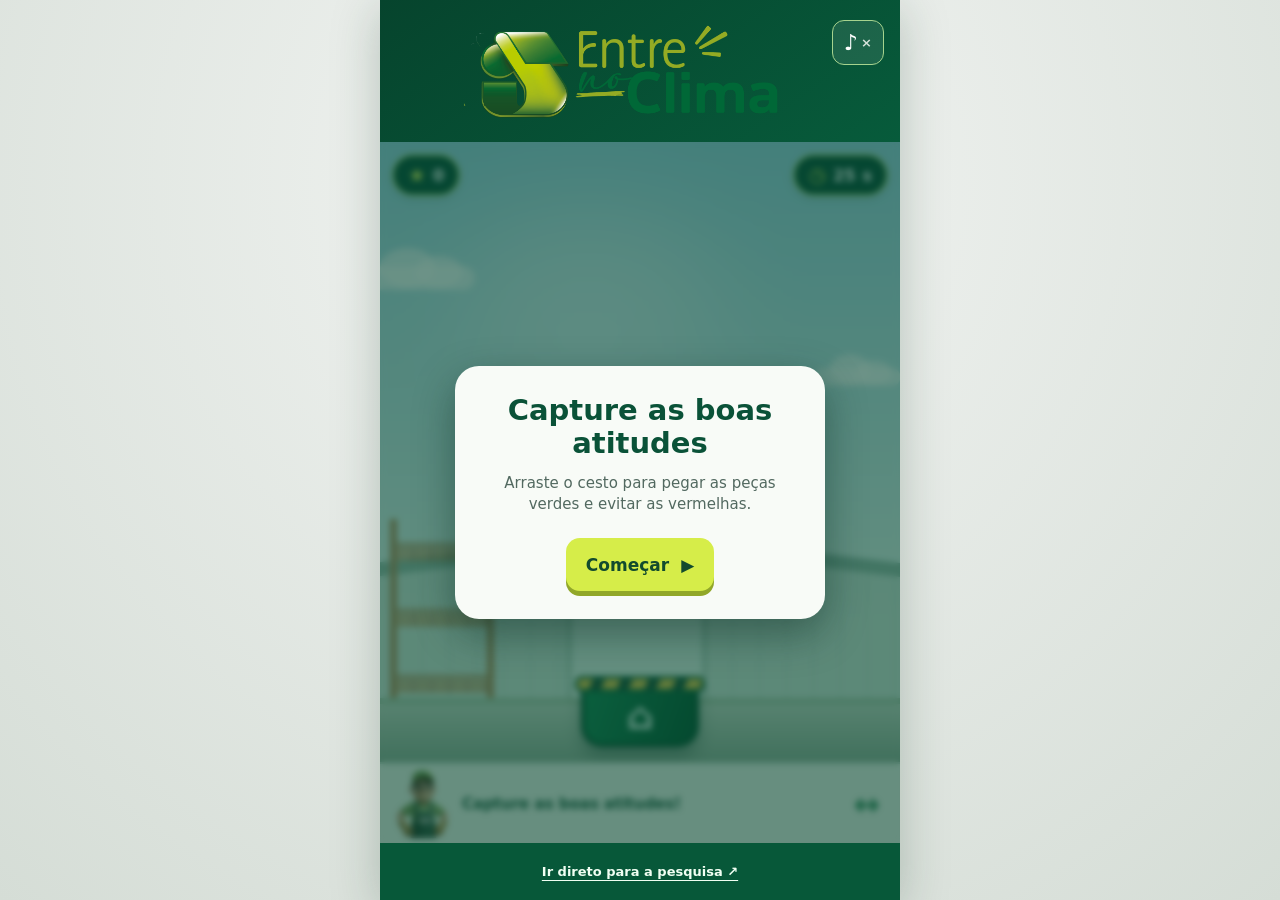
==== entre-no-clima-game/index.html @ 2648f476 "Add files via upload Primeira versão do minigame Entre no Clima" ====
<!doctype html>
<html lang="pt-BR">
<head>
  <meta charset="utf-8" />
  <meta name="viewport" content="width=device-width, initial-scale=1, viewport-fit=cover" />
  <meta name="theme-color" content="#075839" />
  <meta name="description" content="Entre no Clima — um convite para participar da pesquisa de clima." />
  <title>Entre no Clima | Minigame</title>
  <link rel="stylesheet" href="styles.css" />
</head>
<body>
  <main class="app">
    <header class="header">
      <img class="campaign-logo" src="assets/logo-entre-no-clima.png" alt="Entre no Clima" />
      <button id="soundButton" class="sound-button" type="button" aria-label="Ativar som e narração" aria-pressed="false" title="Ativar som e narração">♪ <span id="soundMark">×</span></button>
    </header>
    <section class="game-shell" aria-label="Jogo Capture as Boas Atitudes">
      <div class="hud" aria-live="off">
        <div class="hud-chip"><span aria-hidden="true">★</span> <span id="score">0</span></div>
        <div class="hud-chip"><span aria-hidden="true">◷</span> <span id="timer">25</span>s</div>
      </div>
      <div id="playfield" class="playfield" aria-label="Área do jogo: capture as atitudes positivas e evite as negativas">
        <div class="scenery" aria-hidden="true">
          <div class="sky-glow"></div><div class="cloud c1"></div><div class="cloud c2"></div>
          <div class="warehouse warehouse-left"></div><div class="warehouse warehouse-right"></div>
          <div class="shelf"><i></i><i></i><i></i></div>
          <div class="ground"></div>
        </div>
        <div id="pieces" class="pieces"></div>
        <div id="basket" class="basket" aria-label="Cesto para capturar as atitudes">
          <span class="basket-rim"></span><span class="basket-mark" aria-hidden="true">⌂</span>
        </div>
        <div id="floatingScore" class="floating-score" aria-live="polite"></div>
      </div>
      <div class="game-bottom">
        <div class="narrator"><img src="assets/joao-busto.png" alt="João da Construção" /><span id="narratorMessage">Capture as boas atitudes!</span></div>
        <div class="touch-help" aria-hidden="true">↔</div>
      </div>
      <div id="startOverlay" class="overlay">
        <div class="overlay-panel">
          <h1>Capture as boas atitudes</h1>
          <p>Arraste o cesto para pegar as peças verdes e evitar as vermelhas.</p>
          <button id="startButton" class="primary-button" type="button">Começar <span aria-hidden="true">▶</span></button>
        </div>
      </div>
      <div id="endOverlay" class="overlay hidden" aria-live="polite">
        <div class="overlay-panel final-panel">
          <span class="finish-icon" aria-hidden="true">✦</span>
          <h2>Sua voz importa</h2>
          <a class="primary-button" href="https://docs.google.com/forms/d/e/1FAIpQLSemX0nyQykKrwrfwwai6owPVf_x1mg0HSlP7nuk1B47JxGbfg/viewform?usp=sharing&amp;ouid=108156601853218969947" target="_blank" rel="noopener noreferrer">Responder pesquisa <span aria-hidden="true">↗</span></a>
          <button id="againButton" class="again-button" type="button">Jogar novamente</button>
        </div>
      </div>
    </section>
    <footer class="footer"><a class="skip-link" href="https://docs.google.com/forms/d/e/1FAIpQLSemX0nyQykKrwrfwwai6owPVf_x1mg0HSlP7nuk1B47JxGbfg/viewform?usp=sharing&amp;ouid=108156601853218969947" target="_blank" rel="noopener noreferrer">Ir direto para a pesquisa ↗</a></footer>
  </main>
  <script src="game.js" defer></script>
</body>
</html>
---- entre-no-clima-game/styles.css ----
:root {font-family:system-ui,-apple-system,"Segoe UI",sans-serif;color:#f8fff9;background:#e9eeea;font-synthesis:none} * {box-sizing:border-box} body{margin:0;min-height:100svh;display:flex;justify-content:center;background:radial-gradient(circle at 50% 20%,#f3f5f3,#d5ddd6)} button,a{font:inherit} button{cursor:pointer} .app{width:min(100%,520px);min-height:100svh;background:#075839;display:flex;flex-direction:column;box-shadow:0 10px 45px #173b2840;overflow:hidden}.header{height:clamp(96px,16svh,142px);min-height:95px;display:flex;align-items:center;justify-content:center;position:relative;padding:5px 54px 5px 16px;background:linear-gradient(145deg,#06442d,#075b3b)}.campaign-logo{width:min(100%,320px);height:100%;object-fit:contain}.sound-button{position:absolute;right:16px;top:20px;border:1px solid #a6d38e;color:#fff;background:#ffffff17;border-radius:12px;padding:9px 11px;font-weight:800;font-size:22px;display:flex;gap:3px;align-items:center}.sound-button span{font-size:13px;color:#d6e2da}.game-shell{flex:1;min-height:420px;position:relative;display:flex;flex-direction:column;background:linear-gradient(#9ad0e3,#e8f6ee 68%)}.hud{position:absolute;top:12px;left:12px;right:12px;z-index:5;display:flex;justify-content:space-between;pointer-events:none}.hud-chip{display:flex;align-items:center;gap:7px;border-radius:100px;border:2px solid #b1d66f;background:#064a35;color:white;padding:7px 14px;font-weight:850;box-shadow:0 3px 8px #0f34282b}.hud-chip span:first-child{color:#d6eb56;font-size:20px}.playfield{flex:1;min-height:310px;position:relative;overflow:hidden;touch-action:none;user-select:none}.scenery{position:absolute;inset:0;pointer-events:none}.sky-glow{position:absolute;left:15%;top:10%;width:260px;height:200px;background:#ffffff70;border-radius:50%;filter:blur(55px)}.cloud{position:absolute;background:#fff9;filter:blur(1px);border-radius:100px;width:115px;height:24px}.cloud:before,.cloud:after{content:"";position:absolute;background:#fff9;border-radius:50%;height:40px;width:55px;bottom:2px;left:20px}.cloud:after{height:32px;width:48px;left:55px}.c1{top:20%;left:-20px}.c2{top:36%;right:-15px;transform:scale(.75)}.warehouse{position:absolute;bottom:42px;width:45%;height:27%;opacity:.52;background:repeating-linear-gradient(90deg,#c4d8cc 0 24px,#b5cfc1 24px 27px);border:5px solid #8eae9a;border-top:14px solid #56846e}.warehouse-left{left:-8%;transform:skewY(-7deg)}.warehouse-right{right:-7%;transform:skewY(7deg)}.shelf{position:absolute;left:2%;bottom:45px;width:20%;height:32%;border-left:7px solid #b58d63;border-right:7px solid #b58d63;display:flex;flex-direction:column;justify-content:space-around}.shelf i{display:block;height:19px;border-top:6px solid #b58d63;background:repeating-linear-gradient(90deg,#c4905c 0 15px,#a96e4a 15px 18px);opacity:.6}.ground{position:absolute;bottom:0;height:64px;width:100%;background:linear-gradient(#c8d6c7,#93ac99);border-top:6px solid #adc5ad}.pieces{position:absolute;inset:0;pointer-events:none}.piece{position:absolute;top:0;left:0;transform:translate3d(-200px,-200px,0);padding:11px 13px 12px;border-radius:12px 12px 8px 8px;font-size:clamp(14px,4vw,18px);font-weight:850;white-space:nowrap;box-shadow:inset 0 3px 3px #ffffff66,0 6px 0 #00000020,0 11px 17px #183d3b24;will-change:transform}.piece::before{content:"";position:absolute;top:-7px;left:15px;right:15px;height:9px;background:inherit;border-radius:5px 5px 0 0;filter:brightness(1.09)}.piece.good{background:linear-gradient(135deg,#5cad4a,#178049);color:white;border:2px solid #087440}.piece.bad{background:linear-gradient(135deg,#e36d5c,#b94640);color:white;border:2px solid #a13e39}.basket{position:absolute;bottom:15px;left:50%;height:66px;width:118px;background:linear-gradient(110deg,#148452,#04512f);border:4px solid #064d2e;border-radius:6px 6px 21px 21px;box-shadow:inset 0 5px 0 #50bf86,0 10px 15px #183c3160;transform:translateX(-50%);z-index:4;pointer-events:none;will-change:left}.basket-rim{position:absolute;height:16px;left:-10px;right:-10px;top:-9px;border:3px solid #0c5936;border-radius:7px;background:repeating-linear-gradient(115deg,#e7c84c 0 14px,#194e38 14px 25px)}.basket-mark{position:absolute;left:0;right:0;text-align:center;top:9px;font-size:38px;font-weight:800;color:#d5efe2}.floating-score{position:absolute;z-index:6;bottom:100px;left:50%;font-size:24px;font-weight:900;color:#075839;transform:translateX(-50%);opacity:0;pointer-events:none}.floating-score.show{animation:floatUp .65s ease-out}@keyframes floatUp{0%{opacity:0;transform:translate(-50%,10px)}25%{opacity:1}100%{opacity:0;transform:translate(-50%,-20px)}}.game-bottom{height:81px;display:flex;align-items:center;justify-content:space-between;background:#eef2eb;color:#15553a;border-top:2px solid #c5d6ca;padding:5px 20px 5px 12px}.narrator{display:flex;align-items:center;gap:9px;min-width:0}.narrator img{width:61px;height:69px;object-fit:contain;object-position:bottom}.narrator span{font-size:15px;font-weight:800;line-height:1.2}.touch-help{font-size:31px;color:#2b8456;font-weight:bold}.footer{height:57px;background:#075839;display:flex;align-items:center;justify-content:center;padding:8px}.skip-link{color:#f1fff3;text-underline-offset:4px;font-size:13px;font-weight:650;display:inline-block;padding:8px}.overlay{position:absolute;inset:0;z-index:10;display:flex;justify-content:center;align-items:center;background:#06453194;padding:20px;backdrop-filter:blur(3px)}.overlay.hidden{display:none}.overlay-panel{width:min(100%,370px);background:#f8fbf7;border-radius:24px;padding:28px 23px;text-align:center;color:#0a5238;box-shadow:0 15px 40px #052a2070}.overlay-panel h1{font-size:clamp(23px,6vw,29px);line-height:1.15;margin:0 0 12px}.overlay-panel h2{font-size:clamp(27px,8vw,36px);margin:2px 0 23px}.overlay-panel p{font-size:15px;color:#526960;margin:0 0 22px;line-height:1.45}.primary-button{border:0;display:inline-flex;justify-content:center;align-items:center;gap:12px;text-decoration:none;color:#124b2e;background:#d6ed49;font-weight:850;font-size:17px;min-height:53px;padding:13px 20px;border-radius:14px;box-shadow:0 5px 0 #91a729}.primary-button:focus-visible,.skip-link:focus-visible,.sound-button:focus-visible,.again-button:focus-visible{outline:3px solid #ff9c47;outline-offset:3px}.finish-icon{color:#72aa38;font-size:54px}.again-button{border:0;background:transparent;text-decoration:underline;color:#436b57;margin-top:25px;padding:9px}.final-panel{padding-top:35px;padding-bottom:25px}@media (max-height:640px){.header{height:88px;min-height:88px}.game-shell{min-height:360px}.game-bottom{height:68px}.narrator img{height:59px;width:50px}.footer{height:43px}.playfield{min-height:220px}}@media (min-width:650px){.app{min-height:min(100svh,850px);margin:0 auto}.game-shell{min-height:550px}}
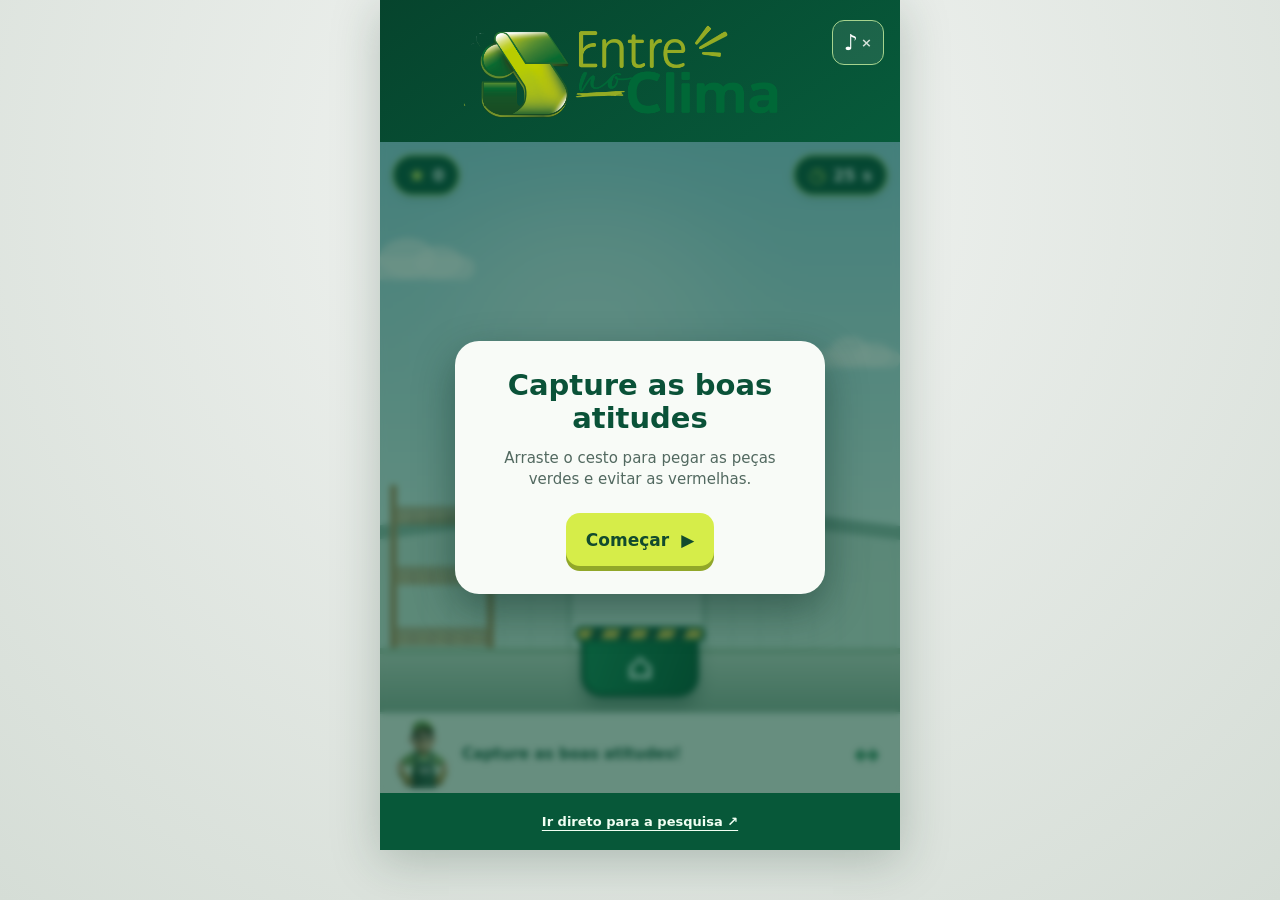
==== commit e5dd2646: "Prepare responsive game for release without replay action" ====
--- a/entre-no-clima-game/index.html
+++ b/entre-no-clima-game/index.html
@@ -19,7 +19,7 @@
         <div class="hud-chip"><span aria-hidden="true">★</span> <span id="score">0</span></div>
         <div class="hud-chip"><span aria-hidden="true">◷</span> <span id="timer">25</span>s</div>
       </div>
-      <div id="playfield" class="playfield" aria-label="Área do jogo: capture as atitudes positivas e evite as negativas">
+      <div id="playfield" class="playfield" tabindex="-1" aria-label="Área do jogo: capture as atitudes positivas e evite as negativas. Use as setas ou as teclas A e D para mover o cesto.">
         <div class="scenery" aria-hidden="true">
           <div class="sky-glow"></div><div class="cloud c1"></div><div class="cloud c2"></div>
           <div class="warehouse warehouse-left"></div><div class="warehouse warehouse-right"></div>
@@ -48,7 +48,6 @@
           <span class="finish-icon" aria-hidden="true">✦</span>
           <h2>Sua voz importa</h2>
           <a class="primary-button" href="https://docs.google.com/forms/d/e/1FAIpQLSemX0nyQykKrwrfwwai6owPVf_x1mg0HSlP7nuk1B47JxGbfg/viewform?usp=sharing&amp;ouid=108156601853218969947" target="_blank" rel="noopener noreferrer">Responder pesquisa <span aria-hidden="true">↗</span></a>
-          <button id="againButton" class="again-button" type="button">Jogar novamente</button>
         </div>
       </div>
     </section>
--- a/entre-no-clima-game/styles.css
+++ b/entre-no-clima-game/styles.css
@@ -1 +1,11 @@
-:root {font-family:system-ui,-apple-system,"Segoe UI",sans-serif;color:#f8fff9;background:#e9eeea;font-synthesis:none} * {box-sizing:border-box} body{margin:0;min-height:100svh;display:flex;justify-content:center;background:radial-gradient(circle at 50% 20%,#f3f5f3,#d5ddd6)} button,a{font:inherit} button{cursor:pointer} .app{width:min(100%,520px);min-height:100svh;background:#075839;display:flex;flex-direction:column;box-shadow:0 10px 45px #173b2840;overflow:hidden}.header{height:clamp(96px,16svh,142px);min-height:95px;display:flex;align-items:center;justify-content:center;position:relative;padding:5px 54px 5px 16px;background:linear-gradient(145deg,#06442d,#075b3b)}.campaign-logo{width:min(100%,320px);height:100%;object-fit:contain}.sound-button{position:absolute;right:16px;top:20px;border:1px solid #a6d38e;color:#fff;background:#ffffff17;border-radius:12px;padding:9px 11px;font-weight:800;font-size:22px;display:flex;gap:3px;align-items:center}.sound-button span{font-size:13px;color:#d6e2da}.game-shell{flex:1;min-height:420px;position:relative;display:flex;flex-direction:column;background:linear-gradient(#9ad0e3,#e8f6ee 68%)}.hud{position:absolute;top:12px;left:12px;right:12px;z-index:5;display:flex;justify-content:space-between;pointer-events:none}.hud-chip{display:flex;align-items:center;gap:7px;border-radius:100px;border:2px solid #b1d66f;background:#064a35;color:white;padding:7px 14px;font-weight:850;box-shadow:0 3px 8px #0f34282b}.hud-chip span:first-child{color:#d6eb56;font-size:20px}.playfield{flex:1;min-height:310px;position:relative;overflow:hidden;touch-action:none;user-select:none}.scenery{position:absolute;inset:0;pointer-events:none}.sky-glow{position:absolute;left:15%;top:10%;width:260px;height:200px;background:#ffffff70;border-radius:50%;filter:blur(55px)}.cloud{position:absolute;background:#fff9;filter:blur(1px);border-radius:100px;width:115px;height:24px}.cloud:before,.cloud:after{content:"";position:absolute;background:#fff9;border-radius:50%;height:40px;width:55px;bottom:2px;left:20px}.cloud:after{height:32px;width:48px;left:55px}.c1{top:20%;left:-20px}.c2{top:36%;right:-15px;transform:scale(.75)}.warehouse{position:absolute;bottom:42px;width:45%;height:27%;opacity:.52;background:repeating-linear-gradient(90deg,#c4d8cc 0 24px,#b5cfc1 24px 27px);border:5px solid #8eae9a;border-top:14px solid #56846e}.warehouse-left{left:-8%;transform:skewY(-7deg)}.warehouse-right{right:-7%;transform:skewY(7deg)}.shelf{position:absolute;left:2%;bottom:45px;width:20%;height:32%;border-left:7px solid #b58d63;border-right:7px solid #b58d63;display:flex;flex-direction:column;justify-content:space-around}.shelf i{display:block;height:19px;border-top:6px solid #b58d63;background:repeating-linear-gradient(90deg,#c4905c 0 15px,#a96e4a 15px 18px);opacity:.6}.ground{position:absolute;bottom:0;height:64px;width:100%;background:linear-gradient(#c8d6c7,#93ac99);border-top:6px solid #adc5ad}.pieces{position:absolute;inset:0;pointer-events:none}.piece{position:absolute;top:0;left:0;transform:translate3d(-200px,-200px,0);padding:11px 13px 12px;border-radius:12px 12px 8px 8px;font-size:clamp(14px,4vw,18px);font-weight:850;white-space:nowrap;box-shadow:inset 0 3px 3px #ffffff66,0 6px 0 #00000020,0 11px 17px #183d3b24;will-change:transform}.piece::before{content:"";position:absolute;top:-7px;left:15px;right:15px;height:9px;background:inherit;border-radius:5px 5px 0 0;filter:brightness(1.09)}.piece.good{background:linear-gradient(135deg,#5cad4a,#178049);color:white;border:2px solid #087440}.piece.bad{background:linear-gradient(135deg,#e36d5c,#b94640);color:white;border:2px solid #a13e39}.basket{position:absolute;bottom:15px;left:50%;height:66px;width:118px;background:linear-gradient(110deg,#148452,#04512f);border:4px solid #064d2e;border-radius:6px 6px 21px 21px;box-shadow:inset 0 5px 0 #50bf86,0 10px 15px #183c3160;transform:translateX(-50%);z-index:4;pointer-events:none;will-change:left}.basket-rim{position:absolute;height:16px;left:-10px;right:-10px;top:-9px;border:3px solid #0c5936;border-radius:7px;background:repeating-linear-gradient(115deg,#e7c84c 0 14px,#194e38 14px 25px)}.basket-mark{position:absolute;left:0;right:0;text-align:center;top:9px;font-size:38px;font-weight:800;color:#d5efe2}.floating-score{position:absolute;z-index:6;bottom:100px;left:50%;font-size:24px;font-weight:900;color:#075839;transform:translateX(-50%);opacity:0;pointer-events:none}.floating-score.show{animation:floatUp .65s ease-out}@keyframes floatUp{0%{opacity:0;transform:translate(-50%,10px)}25%{opacity:1}100%{opacity:0;transform:translate(-50%,-20px)}}.game-bottom{height:81px;display:flex;align-items:center;justify-content:space-between;background:#eef2eb;color:#15553a;border-top:2px solid #c5d6ca;padding:5px 20px 5px 12px}.narrator{display:flex;align-items:center;gap:9px;min-width:0}.narrator img{width:61px;height:69px;object-fit:contain;object-position:bottom}.narrator span{font-size:15px;font-weight:800;line-height:1.2}.touch-help{font-size:31px;color:#2b8456;font-weight:bold}.footer{height:57px;background:#075839;display:flex;align-items:center;justify-content:center;padding:8px}.skip-link{color:#f1fff3;text-underline-offset:4px;font-size:13px;font-weight:650;display:inline-block;padding:8px}.overlay{position:absolute;inset:0;z-index:10;display:flex;justify-content:center;align-items:center;background:#06453194;padding:20px;backdrop-filter:blur(3px)}.overlay.hidden{display:none}.overlay-panel{width:min(100%,370px);background:#f8fbf7;border-radius:24px;padding:28px 23px;text-align:center;color:#0a5238;box-shadow:0 15px 40px #052a2070}.overlay-panel h1{font-size:clamp(23px,6vw,29px);line-height:1.15;margin:0 0 12px}.overlay-panel h2{font-size:clamp(27px,8vw,36px);margin:2px 0 23px}.overlay-panel p{font-size:15px;color:#526960;margin:0 0 22px;line-height:1.45}.primary-button{border:0;display:inline-flex;justify-content:center;align-items:center;gap:12px;text-decoration:none;color:#124b2e;background:#d6ed49;font-weight:850;font-size:17px;min-height:53px;padding:13px 20px;border-radius:14px;box-shadow:0 5px 0 #91a729}.primary-button:focus-visible,.skip-link:focus-visible,.sound-button:focus-visible,.again-button:focus-visible{outline:3px solid #ff9c47;outline-offset:3px}.finish-icon{color:#72aa38;font-size:54px}.again-button{border:0;background:transparent;text-decoration:underline;color:#436b57;margin-top:25px;padding:9px}.final-panel{padding-top:35px;padding-bottom:25px}@media (max-height:640px){.header{height:88px;min-height:88px}.game-shell{min-height:360px}.game-bottom{height:68px}.narrator img{height:59px;width:50px}.footer{height:43px}.playfield{min-height:220px}}@media (min-width:650px){.app{min-height:min(100svh,850px);margin:0 auto}.game-shell{min-height:550px}}
+:root {font-family:system-ui,-apple-system,"Segoe UI",sans-serif;color:#f8fff9;background:#e9eeea;font-synthesis:none} * {box-sizing:border-box} body{margin:0;min-height:100svh;display:flex;justify-content:center;background:radial-gradient(circle at 50% 20%,#f3f5f3,#d5ddd6)} button,a{font:inherit} button{cursor:pointer} .app{width:min(100%,520px);min-height:100svh;background:#075839;display:flex;flex-direction:column;box-shadow:0 10px 45px #173b2840;overflow:hidden}.header{height:clamp(96px,16svh,142px);min-height:95px;display:flex;align-items:center;justify-content:center;position:relative;padding:5px 54px 5px 16px;background:linear-gradient(145deg,#06442d,#075b3b)}.campaign-logo{width:min(100%,320px);height:100%;object-fit:contain}.sound-button{position:absolute;right:16px;top:20px;border:1px solid #a6d38e;color:#fff;background:#ffffff17;border-radius:12px;padding:9px 11px;font-weight:800;font-size:22px;display:flex;gap:3px;align-items:center}.sound-button span{font-size:13px;color:#d6e2da}.game-shell{flex:1;min-height:420px;position:relative;display:flex;flex-direction:column;background:linear-gradient(#9ad0e3,#e8f6ee 68%)}.hud{position:absolute;top:12px;left:12px;right:12px;z-index:5;display:flex;justify-content:space-between;pointer-events:none}.hud-chip{display:flex;align-items:center;gap:7px;border-radius:100px;border:2px solid #b1d66f;background:#064a35;color:white;padding:7px 14px;font-weight:850;box-shadow:0 3px 8px #0f34282b}.hud-chip span:first-child{color:#d6eb56;font-size:20px}.playfield{flex:1;min-height:310px;position:relative;overflow:hidden;touch-action:none;user-select:none}.scenery{position:absolute;inset:0;pointer-events:none}.sky-glow{position:absolute;left:15%;top:10%;width:260px;height:200px;background:#ffffff70;border-radius:50%;filter:blur(55px)}.cloud{position:absolute;background:#fff9;filter:blur(1px);border-radius:100px;width:115px;height:24px}.cloud:before,.cloud:after{content:"";position:absolute;background:#fff9;border-radius:50%;height:40px;width:55px;bottom:2px;left:20px}.cloud:after{height:32px;width:48px;left:55px}.c1{top:20%;left:-20px}.c2{top:36%;right:-15px;transform:scale(.75)}.warehouse{position:absolute;bottom:42px;width:45%;height:27%;opacity:.52;background:repeating-linear-gradient(90deg,#c4d8cc 0 24px,#b5cfc1 24px 27px);border:5px solid #8eae9a;border-top:14px solid #56846e}.warehouse-left{left:-8%;transform:skewY(-7deg)}.warehouse-right{right:-7%;transform:skewY(7deg)}.shelf{position:absolute;left:2%;bottom:45px;width:20%;height:32%;border-left:7px solid #b58d63;border-right:7px solid #b58d63;display:flex;flex-direction:column;justify-content:space-around}.shelf i{display:block;height:19px;border-top:6px solid #b58d63;background:repeating-linear-gradient(90deg,#c4905c 0 15px,#a96e4a 15px 18px);opacity:.6}.ground{position:absolute;bottom:0;height:64px;width:100%;background:linear-gradient(#c8d6c7,#93ac99);border-top:6px solid #adc5ad}.pieces{position:absolute;inset:0;pointer-events:none}.piece{position:absolute;top:0;left:0;transform:translate3d(-200px,-200px,0);padding:11px 13px 12px;border-radius:12px 12px 8px 8px;font-size:clamp(14px,4vw,18px);font-weight:850;white-space:nowrap;box-shadow:inset 0 3px 3px #ffffff66,0 6px 0 #00000020,0 11px 17px #183d3b24;will-change:transform}.piece::before{content:"";position:absolute;top:-7px;left:15px;right:15px;height:9px;background:inherit;border-radius:5px 5px 0 0;filter:brightness(1.09)}.piece.good{background:linear-gradient(135deg,#5cad4a,#178049);color:white;border:2px solid #087440}.piece.bad{background:linear-gradient(135deg,#e36d5c,#b94640);color:white;border:2px solid #a13e39}.basket{position:absolute;bottom:15px;left:50%;height:66px;width:118px;background:linear-gradient(110deg,#148452,#04512f);border:4px solid #064d2e;border-radius:6px 6px 21px 21px;box-shadow:inset 0 5px 0 #50bf86,0 10px 15px #183c3160;transform:translateX(-50%);z-index:4;pointer-events:none;will-change:left}.basket-rim{position:absolute;height:16px;left:-10px;right:-10px;top:-9px;border:3px solid #0c5936;border-radius:7px;background:repeating-linear-gradient(115deg,#e7c84c 0 14px,#194e38 14px 25px)}.basket-mark{position:absolute;left:0;right:0;text-align:center;top:9px;font-size:38px;font-weight:800;color:#d5efe2}.floating-score{position:absolute;z-index:6;bottom:100px;left:50%;font-size:24px;font-weight:900;color:#075839;transform:translateX(-50%);opacity:0;pointer-events:none}.floating-score.show{animation:floatUp .65s ease-out}@keyframes floatUp{0%{opacity:0;transform:translate(-50%,10px)}25%{opacity:1}100%{opacity:0;transform:translate(-50%,-20px)}}.game-bottom{height:81px;display:flex;align-items:center;justify-content:space-between;background:#eef2eb;color:#15553a;border-top:2px solid #c5d6ca;padding:5px 20px 5px 12px}.narrator{display:flex;align-items:center;gap:9px;min-width:0}.narrator img{width:61px;height:69px;object-fit:contain;object-position:bottom}.narrator span{font-size:15px;font-weight:800;line-height:1.2}.touch-help{font-size:31px;color:#2b8456;font-weight:bold}.footer{height:57px;background:#075839;display:flex;align-items:center;justify-content:center;padding:8px}.skip-link{color:#f1fff3;text-underline-offset:4px;font-size:13px;font-weight:650;display:inline-block;padding:8px}.overlay{position:absolute;inset:0;z-index:10;display:flex;justify-content:center;align-items:center;background:#06453194;padding:20px;backdrop-filter:blur(3px)}.overlay.hidden{display:none}.overlay-panel{width:min(100%,370px);background:#f8fbf7;border-radius:24px;padding:28px 23px;text-align:center;color:#0a5238;box-shadow:0 15px 40px #052a2070}.overlay-panel h1{font-size:clamp(23px,6vw,29px);line-height:1.15;margin:0 0 12px}.overlay-panel h2{font-size:clamp(27px,8vw,36px);margin:2px 0 23px}.overlay-panel p{font-size:15px;color:#526960;margin:0 0 22px;line-height:1.45}.primary-button{border:0;display:inline-flex;justify-content:center;align-items:center;gap:12px;text-decoration:none;color:#124b2e;background:#d6ed49;font-weight:850;font-size:17px;min-height:53px;padding:13px 20px;border-radius:14px;box-shadow:0 5px 0 #91a729}.primary-button:focus-visible,.skip-link:focus-visible,.sound-button:focus-visible{outline:3px solid #ff9c47;outline-offset:3px}.finish-icon{color:#72aa38;font-size:54px}.final-panel{padding-top:35px;padding-bottom:25px}@media (max-height:640px){.header{height:88px;min-height:88px}.game-shell{min-height:360px}.game-bottom{height:68px}.narrator img{height:59px;width:50px}.footer{height:43px}.playfield{min-height:220px}}@media (min-width:650px){.app{min-height:min(100svh,850px);margin:0 auto}.game-shell{min-height:550px}}
+
+/* Preserve the campaign composition while fitting short mobile screens. */
+.app{height:100svh;min-height:0}
+.header,.game-bottom,.footer{flex-shrink:0}
+.game-shell,.playfield{min-height:0}
+.playfield:focus{outline:none}
+.footer{height:auto;min-height:57px;padding-bottom:max(8px,env(safe-area-inset-bottom))}
+@media (max-height:640px){.header{height:76px;min-height:76px}.game-shell{min-height:260px}.footer{min-height:43px}}
+@media (max-height:450px){.header{height:58px;min-height:58px}.sound-button{top:5px;padding:5px 9px}.game-bottom{height:48px}.narrator img{height:43px;width:38px}.game-shell{min-height:220px}.overlay-panel{padding:14px 20px}.overlay-panel h1{font-size:23px}.overlay-panel p{margin-bottom:12px}.final-panel h2{margin-bottom:10px}.finish-icon{font-size:28px}}
+@media (min-width:650px){.app{height:min(100svh,850px);min-height:0}}
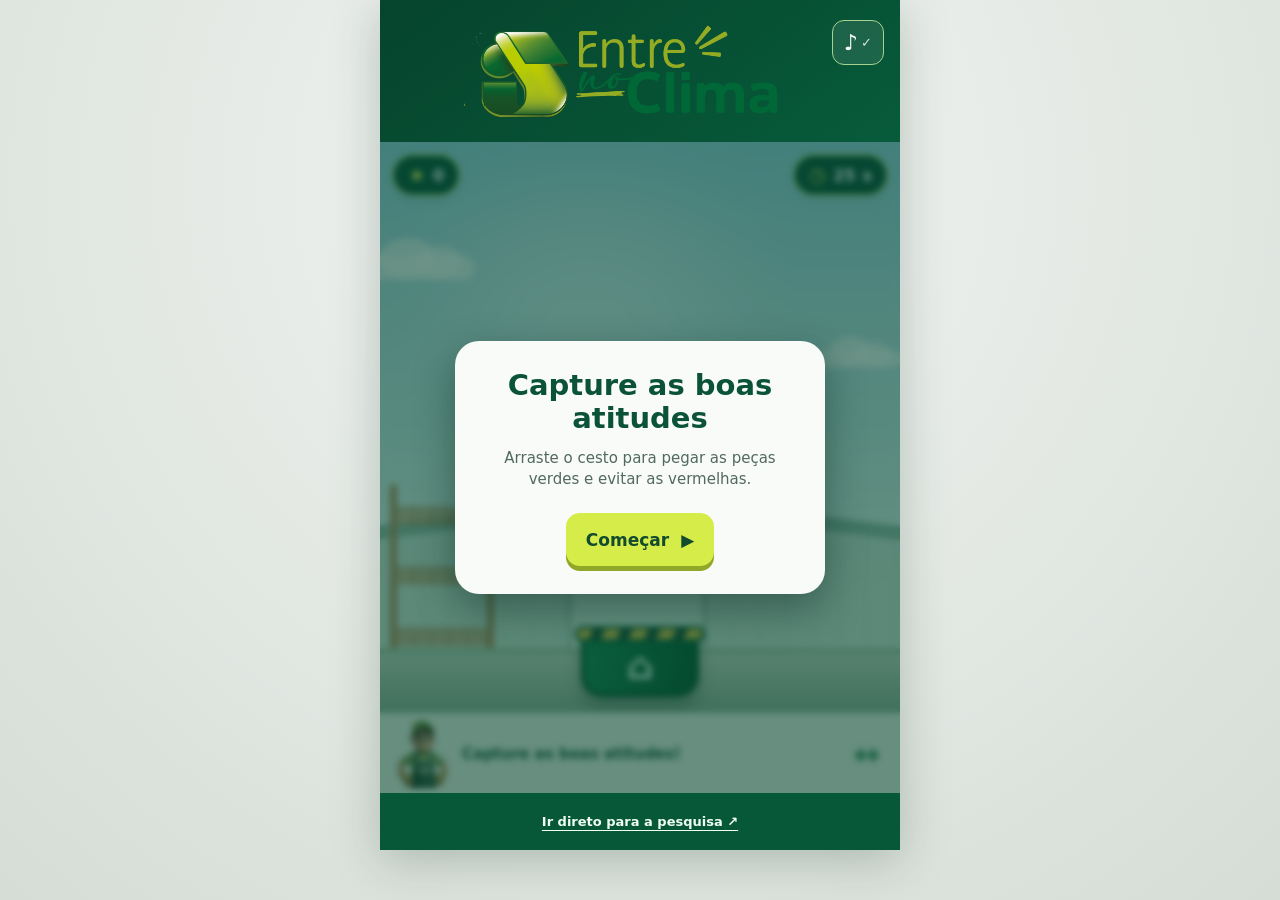
==== commit 0940beee: "Add recorded narration and quiet original game music" ====
--- a/entre-no-clima-game/index.html
+++ b/entre-no-clima-game/index.html
@@ -12,7 +12,7 @@
   <main class="app">
     <header class="header">
       <img class="campaign-logo" src="assets/logo-entre-no-clima.png" alt="Entre no Clima" />
-      <button id="soundButton" class="sound-button" type="button" aria-label="Ativar som e narração" aria-pressed="false" title="Ativar som e narração">♪ <span id="soundMark">×</span></button>
+      <button id="soundButton" class="sound-button" type="button" aria-label="Desativar som e narração" aria-pressed="true" title="Desativar som e narração">♪ <span id="soundMark">✓</span></button>
     </header>
     <section class="game-shell" aria-label="Jogo Capture as Boas Atitudes">
       <div class="hud" aria-live="off">
